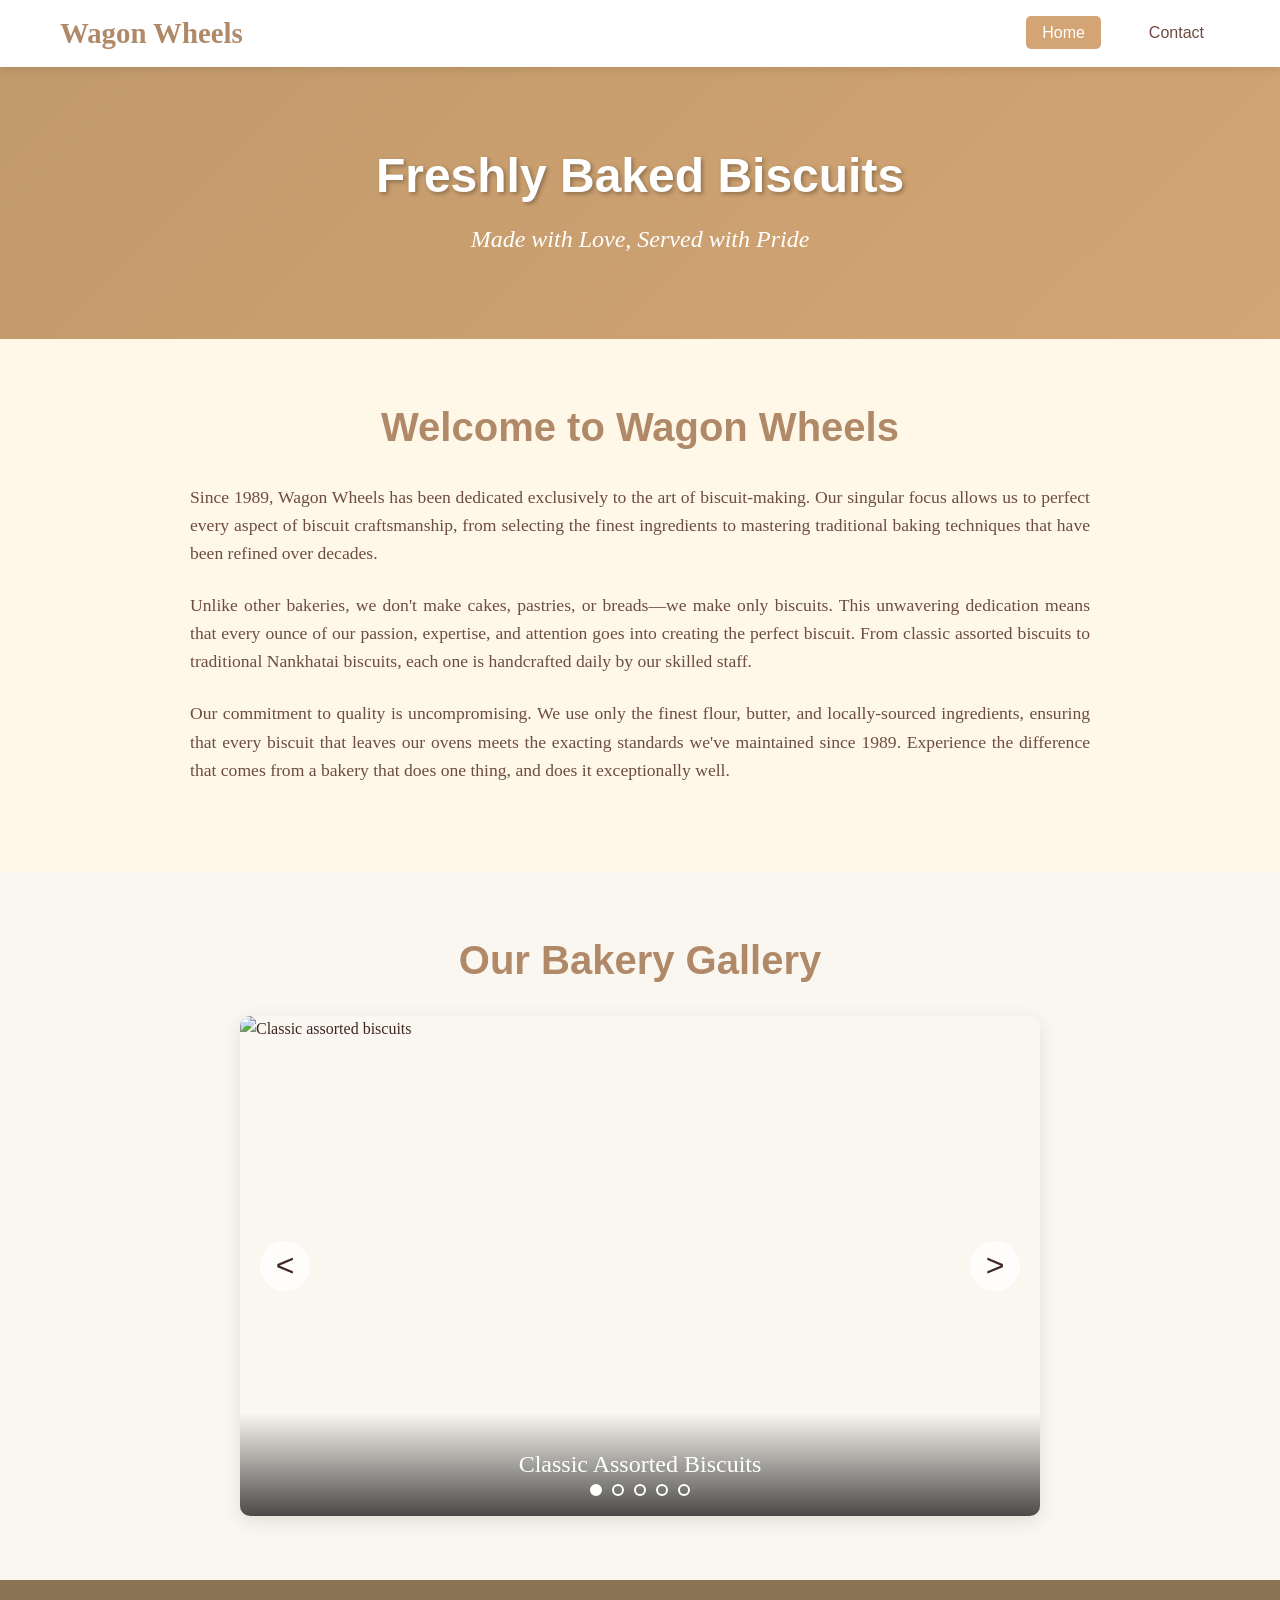
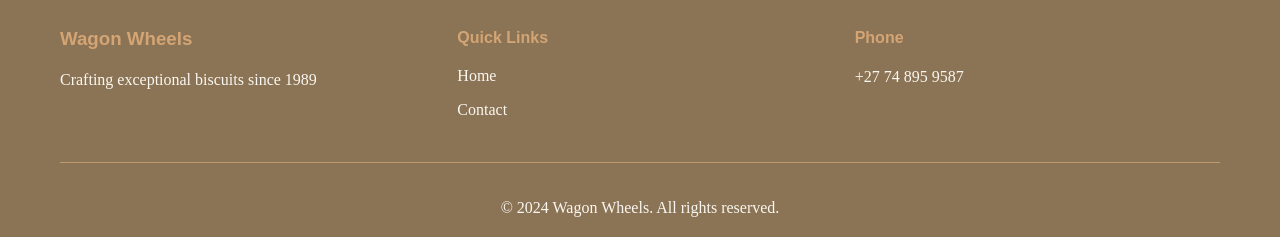
==== index.html @ d59f8a01 "Update contact info: change phone to +27 74 895 9587, email to WagonWheels2015@outlook.com, remove b" ====
<!DOCTYPE html>
<html lang="en">
<head>
    <meta charset="UTF-8">
    <meta name="viewport" content="width=device-width, initial-scale=1.0">
    <meta name="description" content="Wagon Wheels - Artisan biscuits made fresh daily since 1989">
    <title>Wagon Wheels - Home</title>
    <link rel="stylesheet" href="styles.css">
</head>
<body>
    <!-- Navigation -->
    <nav class="navbar">
        <div class="container">
            <div class="nav-brand">
                <h1>Wagon Wheels</h1>
            </div>
            <ul class="nav-menu">
                <li><a href="index.html" class="active">Home</a></li>
                <li><a href="contact.html">Contact</a></li>
            </ul>
        </div>
    </nav>

    <!-- Hero Section -->
    <section class="hero">
        <div class="container">
            <div class="hero-content">
                <h2>Freshly Baked Biscuits</h2>
                <p>Made with Love, Served with Pride</p>
            </div>
        </div>
    </section>

    <!-- About Section -->
    <section class="about">
        <div class="container">
            <h2>Welcome to Wagon Wheels</h2>
            <div class="about-content">
                <p>
                    Since 1989, Wagon Wheels has been dedicated exclusively to the art of biscuit-making. 
                    Our singular focus allows us to perfect every aspect of biscuit craftsmanship, from selecting 
                    the finest ingredients to mastering traditional baking techniques that have been refined over decades.
                </p>
                <p>
                    Unlike other bakeries, we don't make cakes, pastries, or breads—we make only biscuits. 
                    This unwavering dedication means that every ounce of our passion, expertise, and attention 
                    goes into creating the perfect biscuit. From classic assorted biscuits to traditional Nankhatai 
                    biscuits, each one is handcrafted daily by our skilled staff.
                </p>
                <p>
                    Our commitment to quality is uncompromising. We use only the finest flour, butter, and 
                    locally-sourced ingredients, ensuring that every biscuit that leaves our ovens meets the 
                    exacting standards we've maintained since 1989. Experience the difference that comes from 
                    a bakery that does one thing, and does it exceptionally well.
                </p>
            </div>
        </div>
    </section>

    <!-- Image Carousel Section -->
    <section class="carousel-section">
        <div class="container">
            <h2>Our Bakery Gallery</h2>
            <div class="carousel-container">
                <div class="carousel">
                    <div class="carousel-slide active">
                        <img src="https://via.placeholder.com/800x500/D4A574/FFFFFF?text=Classic+Assorted+Biscuits" alt="Classic assorted biscuits">
                        <div class="carousel-caption">Classic Assorted Biscuits</div>
                    </div>
                    <div class="carousel-slide">
                        <img src="https://via.placeholder.com/800x500/C19A6B/FFFFFF?text=Traditional+Nankhatai" alt="Traditional Nankhatai biscuits">
                        <div class="carousel-caption">Traditional Nankhatai Biscuits</div>
                    </div>
                    <div class="carousel-slide">
                        <img src="https://via.placeholder.com/800x500/B08968/FFFFFF?text=Handcrafted+Biscuits" alt="Handcrafted biscuits">
                        <div class="carousel-caption">Handcrafted Biscuits</div>
                    </div>
                    <div class="carousel-slide">
                        <img src="https://via.placeholder.com/800x500/D4A574/FFFFFF?text=Skilled+Craftsmanship" alt="Skilled staff crafting biscuits">
                        <div class="carousel-caption">Skilled Craftsmanship</div>
                    </div>
                    <div class="carousel-slide">
                        <img src="https://via.placeholder.com/800x500/C19A6B/FFFFFF?text=Fresh+Baked+Daily" alt="Fresh baked biscuits">
                        <div class="carousel-caption">Fresh Baked Daily</div>
                    </div>
                </div>
                
                <!-- Carousel Controls -->
                <button class="carousel-control prev" aria-label="Previous slide">
                    <span>&lt;</span>
                </button>
                <button class="carousel-control next" aria-label="Next slide">
                    <span>&gt;</span>
                </button>

                <!-- Carousel Indicators -->
                <div class="carousel-indicators">
                    <button class="indicator active" data-slide="0" aria-label="Go to slide 1"></button>
                    <button class="indicator" data-slide="1" aria-label="Go to slide 2"></button>
                    <button class="indicator" data-slide="2" aria-label="Go to slide 3"></button>
                    <button class="indicator" data-slide="3" aria-label="Go to slide 4"></button>
                    <button class="indicator" data-slide="4" aria-label="Go to slide 5"></button>
                </div>
            </div>
        </div>
    </section>

    <!-- Footer -->
    <footer class="footer">
        <div class="container">
            <div class="footer-content">
                <div class="footer-section">
                    <h3>Wagon Wheels</h3>
                    <p>Crafting exceptional biscuits since 1989</p>
                </div>
                <div class="footer-section">
                    <h4>Quick Links</h4>
                    <ul>
                        <li><a href="index.html">Home</a></li>
                        <li><a href="contact.html">Contact</a></li>
                    </ul>
                </div>
                <div class="footer-section">
                    <h4>Phone</h4>
                    <p>+27 74 895 9587</p>
                </div>
            </div>
            <div class="footer-bottom">
                <p>&copy; 2024 Wagon Wheels. All rights reserved.</p>
            </div>
        </div>
    </footer>

    <script src="carousel.js"></script>
</body>
</html>
---- styles.css ----
/* ============================================
   CSS Variables - Bakery Theme Colors
   ============================================ */
:root {
    --cream: #FAF7F0;
    --off-white: #FFF8E8;
    --golden-brown: #D4A574;
    --wheat: #C19A6B;
    --bread-crust: #B08968;
    --dark-brown: #8B7355;
    --text-dark: #3E2723;
    --text-light: #6D4C41;
    --accent: #D2691E;
    --white: #FFFFFF;
    --shadow: rgba(0, 0, 0, 0.1);
    --shadow-hover: rgba(0, 0, 0, 0.15);
}

/* ============================================
   Reset & Base Styles
   ============================================ */
* {
    margin: 0;
    padding: 0;
    box-sizing: border-box;
}

body {
    font-family: 'Georgia', 'Times New Roman', serif;
    line-height: 1.6;
    color: var(--text-dark);
    background-color: var(--cream);
}

h1, h2, h3, h4, h5, h6 {
    font-family: 'Arial', 'Helvetica', sans-serif;
    font-weight: 600;
    line-height: 1.2;
    color: var(--text-dark);
}

a {
    text-decoration: none;
    color: var(--text-light);
    transition: color 0.3s ease;
}

a:hover {
    color: var(--accent);
}

img {
    max-width: 100%;
    height: auto;
    display: block;
}

.container {
    max-width: 1200px;
    margin: 0 auto;
    padding: 0 20px;
}

/* ============================================
   Navigation Bar
   ============================================ */
.navbar {
    background-color: var(--white);
    box-shadow: 0 2px 10px var(--shadow);
    position: sticky;
    top: 0;
    z-index: 1000;
}

.navbar .container {
    display: flex;
    justify-content: space-between;
    align-items: center;
    padding: 1rem 20px;
}

.nav-brand h1 {
    color: var(--bread-crust);
    font-size: 1.8rem;
    font-family: 'Georgia', serif;
}

.nav-menu {
    display: flex;
    list-style: none;
    gap: 2rem;
}

.nav-menu a {
    font-family: 'Arial', sans-serif;
    font-weight: 500;
    padding: 0.5rem 1rem;
    border-radius: 5px;
    transition: all 0.3s ease;
}

.nav-menu a:hover,
.nav-menu a.active {
    background-color: var(--golden-brown);
    color: var(--white);
}

/* ============================================
   Hero Section
   ============================================ */
.hero {
    background: linear-gradient(135deg, var(--wheat) 0%, var(--golden-brown) 100%);
    color: var(--white);
    padding: 5rem 0;
    text-align: center;
}

.hero-content h2 {
    font-size: 3rem;
    margin-bottom: 1rem;
    color: var(--white);
    text-shadow: 2px 2px 4px rgba(0, 0, 0, 0.3);
}

.hero-content p {
    font-size: 1.5rem;
    font-style: italic;
}

/* ============================================
   About Section
   ============================================ */
.about {
    padding: 4rem 0;
    background-color: var(--off-white);
}

.about h2 {
    text-align: center;
    font-size: 2.5rem;
    margin-bottom: 2rem;
    color: var(--bread-crust);
}

.about-content {
    max-width: 900px;
    margin: 0 auto;
}

.about-content p {
    font-size: 1.1rem;
    margin-bottom: 1.5rem;
    text-align: justify;
    color: var(--text-light);
}

/* ============================================
   Carousel Section
   ============================================ */
.carousel-section {
    padding: 4rem 0;
    background-color: var(--cream);
}

.carousel-section h2 {
    text-align: center;
    font-size: 2.5rem;
    margin-bottom: 2rem;
    color: var(--bread-crust);
}

.carousel-container {
    position: relative;
    max-width: 800px;
    margin: 0 auto;
    overflow: hidden;
    border-radius: 10px;
    box-shadow: 0 5px 20px var(--shadow);
}

.carousel {
    position: relative;
    width: 100%;
    height: 500px;
}

.carousel-slide {
    position: absolute;
    top: 0;
    left: 0;
    width: 100%;
    height: 100%;
    opacity: 0;
    transition: opacity 0.5s ease-in-out;
}

.carousel-slide.active {
    opacity: 1;
}

.carousel-slide img {
    width: 100%;
    height: 100%;
    object-fit: cover;
}

.carousel-caption {
    position: absolute;
    bottom: 0;
    left: 0;
    right: 0;
    background: linear-gradient(to top, rgba(0, 0, 0, 0.7), transparent);
    color: var(--white);
    padding: 2rem;
    font-size: 1.5rem;
    text-align: center;
}

.carousel-control {
    position: absolute;
    top: 50%;
    transform: translateY(-50%);
    background-color: rgba(255, 255, 255, 0.8);
    border: none;
    color: var(--text-dark);
    font-size: 2rem;
    width: 50px;
    height: 50px;
    border-radius: 50%;
    cursor: pointer;
    transition: all 0.3s ease;
    z-index: 10;
}

.carousel-control:hover {
    background-color: var(--golden-brown);
    color: var(--white);
}

.carousel-control.prev {
    left: 20px;
}

.carousel-control.next {
    right: 20px;
}

.carousel-indicators {
    position: absolute;
    bottom: 20px;
    left: 50%;
    transform: translateX(-50%);
    display: flex;
    gap: 10px;
    z-index: 10;
}

.indicator {
    width: 12px;
    height: 12px;
    border-radius: 50%;
    border: 2px solid var(--white);
    background-color: transparent;
    cursor: pointer;
    transition: all 0.3s ease;
}

.indicator.active,
.indicator:hover {
    background-color: var(--white);
}

/* ============================================
   Contact Page Styles
   ============================================ */
.page-hero {
    background: linear-gradient(135deg, var(--bread-crust) 0%, var(--wheat) 100%);
    color: var(--white);
    padding: 3rem 0;
    text-align: center;
}

.page-hero h2 {
    font-size: 2.5rem;
    margin-bottom: 0.5rem;
    color: var(--white);
}

.page-hero p {
    font-size: 1.2rem;
}

.contact-info {
    padding: 4rem 0;
    background-color: var(--off-white);
}

.contact-grid {
    display: grid;
    grid-template-columns: repeat(auto-fit, minmax(250px, 1fr));
    gap: 2rem;
    margin-top: 2rem;
}

.contact-card {
    background-color: var(--white);
    padding: 2rem;
    border-radius: 10px;
    text-align: center;
    box-shadow: 0 3px 15px var(--shadow);
    transition: transform 0.3s ease, box-shadow 0.3s ease;
}

.contact-card:hover {
    transform: translateY(-5px);
    box-shadow: 0 5px 20px var(--shadow-hover);
}

.contact-icon {
    font-size: 3rem;
    margin-bottom: 1rem;
}

.contact-card h3 {
    color: var(--bread-crust);
    margin-bottom: 1rem;
}

.contact-card a {
    color: var(--accent);
    font-weight: 600;
}

.contact-note {
    font-size: 0.9rem;
    color: var(--text-light);
    margin-top: 0.5rem;
}

/* Business Hours */
.business-hours {
    padding: 4rem 0;
    background-color: var(--cream);
}

.business-hours h2 {
    text-align: center;
    font-size: 2.5rem;
    margin-bottom: 2rem;
    color: var(--bread-crust);
}

.hours-content {
    max-width: 800px;
    margin: 0 auto;
    display: grid;
    grid-template-columns: 1fr 1fr;
    gap: 3rem;
}

.hours-table {
    background-color: var(--white);
    padding: 2rem;
    border-radius: 10px;
    box-shadow: 0 3px 15px var(--shadow);
}

.hours-row {
    display: flex;
    justify-content: space-between;
    padding: 1rem 0;
    border-bottom: 1px solid var(--cream);
}

.hours-row:last-child {
    border-bottom: none;
}

.day {
    font-weight: 600;
    color: var(--text-dark);
}

.time {
    color: var(--accent);
    font-weight: 500;
}

.hours-note {
    background-color: var(--off-white);
    padding: 2rem;
    border-radius: 10px;
    border-left: 4px solid var(--golden-brown);
}

.hours-note p {
    margin-bottom: 0.5rem;
    color: var(--text-light);
}

/* ============================================
   Footer
   ============================================ */
.footer {
    background-color: var(--dark-brown);
    color: var(--cream);
    padding: 3rem 0 1rem;
}

.footer-content {
    display: grid;
    grid-template-columns: repeat(auto-fit, minmax(250px, 1fr));
    gap: 2rem;
    margin-bottom: 2rem;
}

.footer-section h3,
.footer-section h4 {
    color: var(--golden-brown);
    margin-bottom: 1rem;
}

.footer-section p {
    line-height: 1.8;
}

.footer-section ul {
    list-style: none;
}

.footer-section ul li {
    margin-bottom: 0.5rem;
}

.footer-section a {
    color: var(--cream);
}

.footer-section a:hover {
    color: var(--golden-brown);
}

.footer-bottom {
    text-align: center;
    padding-top: 2rem;
    border-top: 1px solid var(--wheat);
}

/* ============================================
   Responsive Design
   ============================================ */
@media (max-width: 768px) {
    .nav-menu {
        gap: 1rem;
    }

    .nav-brand h1 {
        font-size: 1.4rem;
    }

    .hero-content h2 {
        font-size: 2rem;
    }

    .hero-content p {
        font-size: 1.2rem;
    }

    .about h2,
    .carousel-section h2,
    .page-hero h2,
    .business-hours h2 {
        font-size: 2rem;
    }

    .carousel {
        height: 300px;
    }

    .carousel-caption {
        font-size: 1.2rem;
        padding: 1rem;
    }

    .carousel-control {
        width: 40px;
        height: 40px;
        font-size: 1.5rem;
    }

    .carousel-control.prev {
        left: 10px;
    }

    .carousel-control.next {
        right: 10px;
    }

    .hours-content {
        grid-template-columns: 1fr;
        gap: 2rem;
    }

    .contact-grid {
        grid-template-columns: 1fr;
    }
}

@media (max-width: 480px) {
    .navbar .container {
        flex-direction: column;
        gap: 1rem;
    }

    .nav-menu {
        width: 100%;
        justify-content: center;
    }

    .hero {
        padding: 3rem 0;
    }

    .about-content p {
        text-align: left;
    }
}
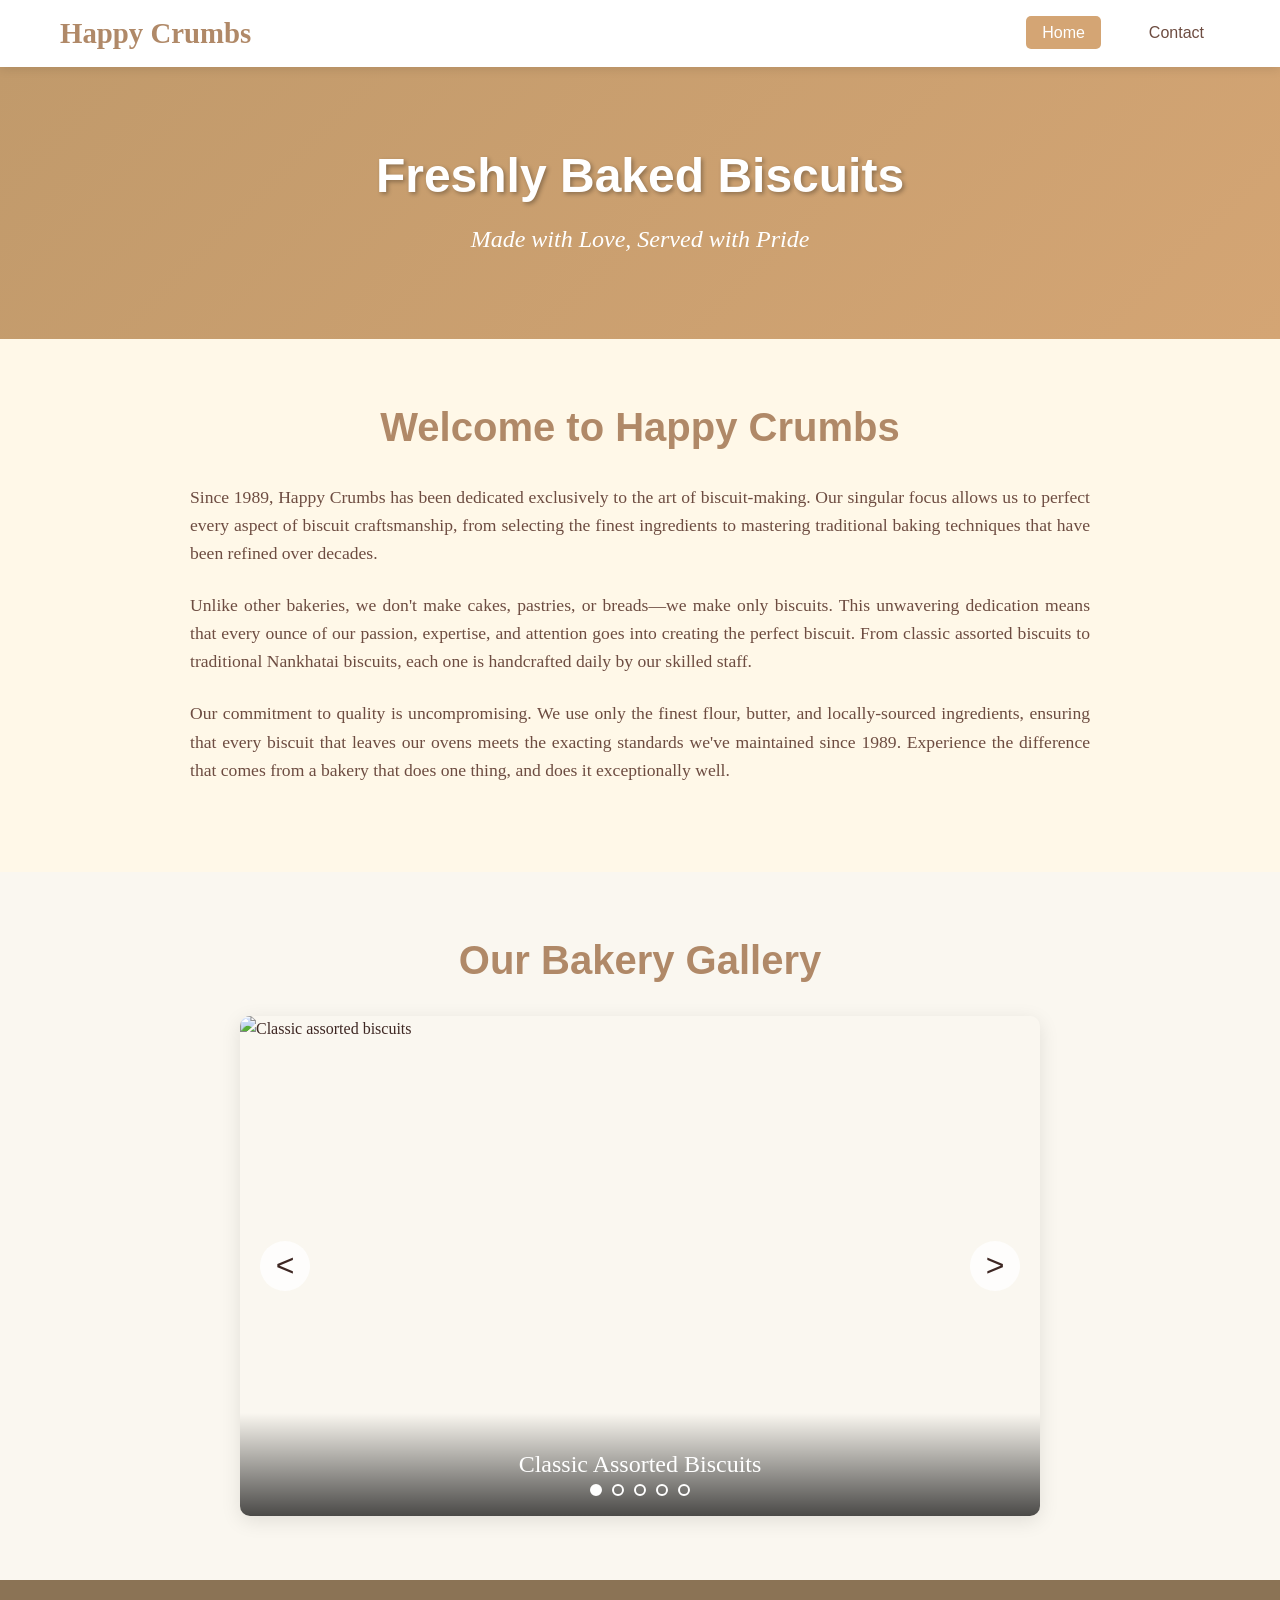
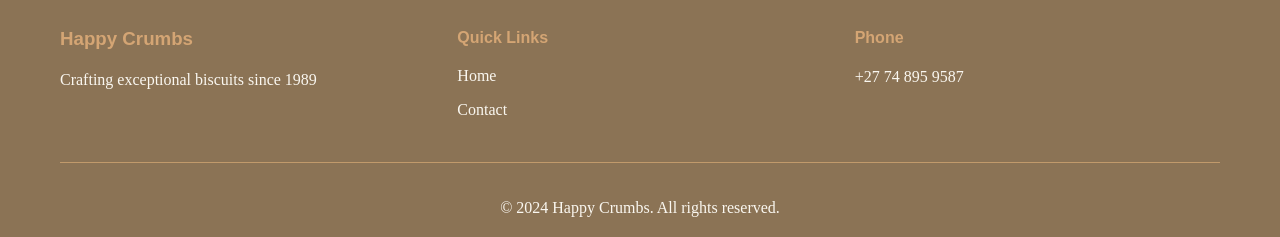
==== commit 93c15537: "Update website content and layout" ====
--- a/index.html
+++ b/index.html
@@ -3,8 +3,8 @@
 <head>
     <meta charset="UTF-8">
     <meta name="viewport" content="width=device-width, initial-scale=1.0">
-    <meta name="description" content="Wagon Wheels - Artisan biscuits made fresh daily since 1989">
-    <title>Wagon Wheels - Home</title>
+    <meta name="description" content="Happy Crumbs - Artisan biscuits made fresh daily since 1989">
+    <title>Happy Crumbs - Home</title>
     <link rel="stylesheet" href="styles.css">
 </head>
 <body>
@@ -12,7 +12,7 @@
     <nav class="navbar">
         <div class="container">
             <div class="nav-brand">
-                <h1>Wagon Wheels</h1>
+                <h1>Happy Crumbs</h1>
             </div>
             <ul class="nav-menu">
                 <li><a href="index.html" class="active">Home</a></li>
@@ -34,10 +34,10 @@
     <!-- About Section -->
     <section class="about">
         <div class="container">
-            <h2>Welcome to Wagon Wheels</h2>
+            <h2>Welcome to Happy Crumbs</h2>
             <div class="about-content">
                 <p>
-                    Since 1989, Wagon Wheels has been dedicated exclusively to the art of biscuit-making. 
+                    Since 1989, Happy Crumbs has been dedicated exclusively to the art of biscuit-making. 
                     Our singular focus allows us to perfect every aspect of biscuit craftsmanship, from selecting 
                     the finest ingredients to mastering traditional baking techniques that have been refined over decades.
                 </p>
@@ -64,23 +64,19 @@
             <div class="carousel-container">
                 <div class="carousel">
                     <div class="carousel-slide active">
-                        <img src="https://via.placeholder.com/800x500/D4A574/FFFFFF?text=Classic+Assorted+Biscuits" alt="Classic assorted biscuits">
+                        <img src="images/Biscuits-8014.jpg" alt="Classic assorted biscuits">
                         <div class="carousel-caption">Classic Assorted Biscuits</div>
-                    </div>
+                    </div>                  
                     <div class="carousel-slide">
-                        <img src="https://via.placeholder.com/800x500/C19A6B/FFFFFF?text=Traditional+Nankhatai" alt="Traditional Nankhatai biscuits">
-                        <div class="carousel-caption">Traditional Nankhatai Biscuits</div>
-                    </div>
-                    <div class="carousel-slide">
-                        <img src="https://via.placeholder.com/800x500/B08968/FFFFFF?text=Handcrafted+Biscuits" alt="Handcrafted biscuits">
+                        <img src="images/Biscuits-8016.jpg" alt="Handcrafted biscuits">
                         <div class="carousel-caption">Handcrafted Biscuits</div>
                     </div>
                     <div class="carousel-slide">
-                        <img src="https://via.placeholder.com/800x500/D4A574/FFFFFF?text=Skilled+Craftsmanship" alt="Skilled staff crafting biscuits">
+                        <img src="images/Biscuits-8011.jpg" alt="Skilled staff crafting biscuits">
                         <div class="carousel-caption">Skilled Craftsmanship</div>
                     </div>
                     <div class="carousel-slide">
-                        <img src="https://via.placeholder.com/800x500/C19A6B/FFFFFF?text=Fresh+Baked+Daily" alt="Fresh baked biscuits">
+                        <img src="images/Biscuits-8028.jpg" alt="Fresh baked biscuits">
                         <div class="carousel-caption">Fresh Baked Daily</div>
                     </div>
                 </div>
@@ -110,7 +106,7 @@
         <div class="container">
             <div class="footer-content">
                 <div class="footer-section">
-                    <h3>Wagon Wheels</h3>
+                    <h3>Happy Crumbs</h3>
                     <p>Crafting exceptional biscuits since 1989</p>
                 </div>
                 <div class="footer-section">
@@ -126,7 +122,7 @@
                 </div>
             </div>
             <div class="footer-bottom">
-                <p>&copy; 2024 Wagon Wheels. All rights reserved.</p>
+                <p>&copy; 2024 Happy Crumbs. All rights reserved.</p>
             </div>
         </div>
     </footer>
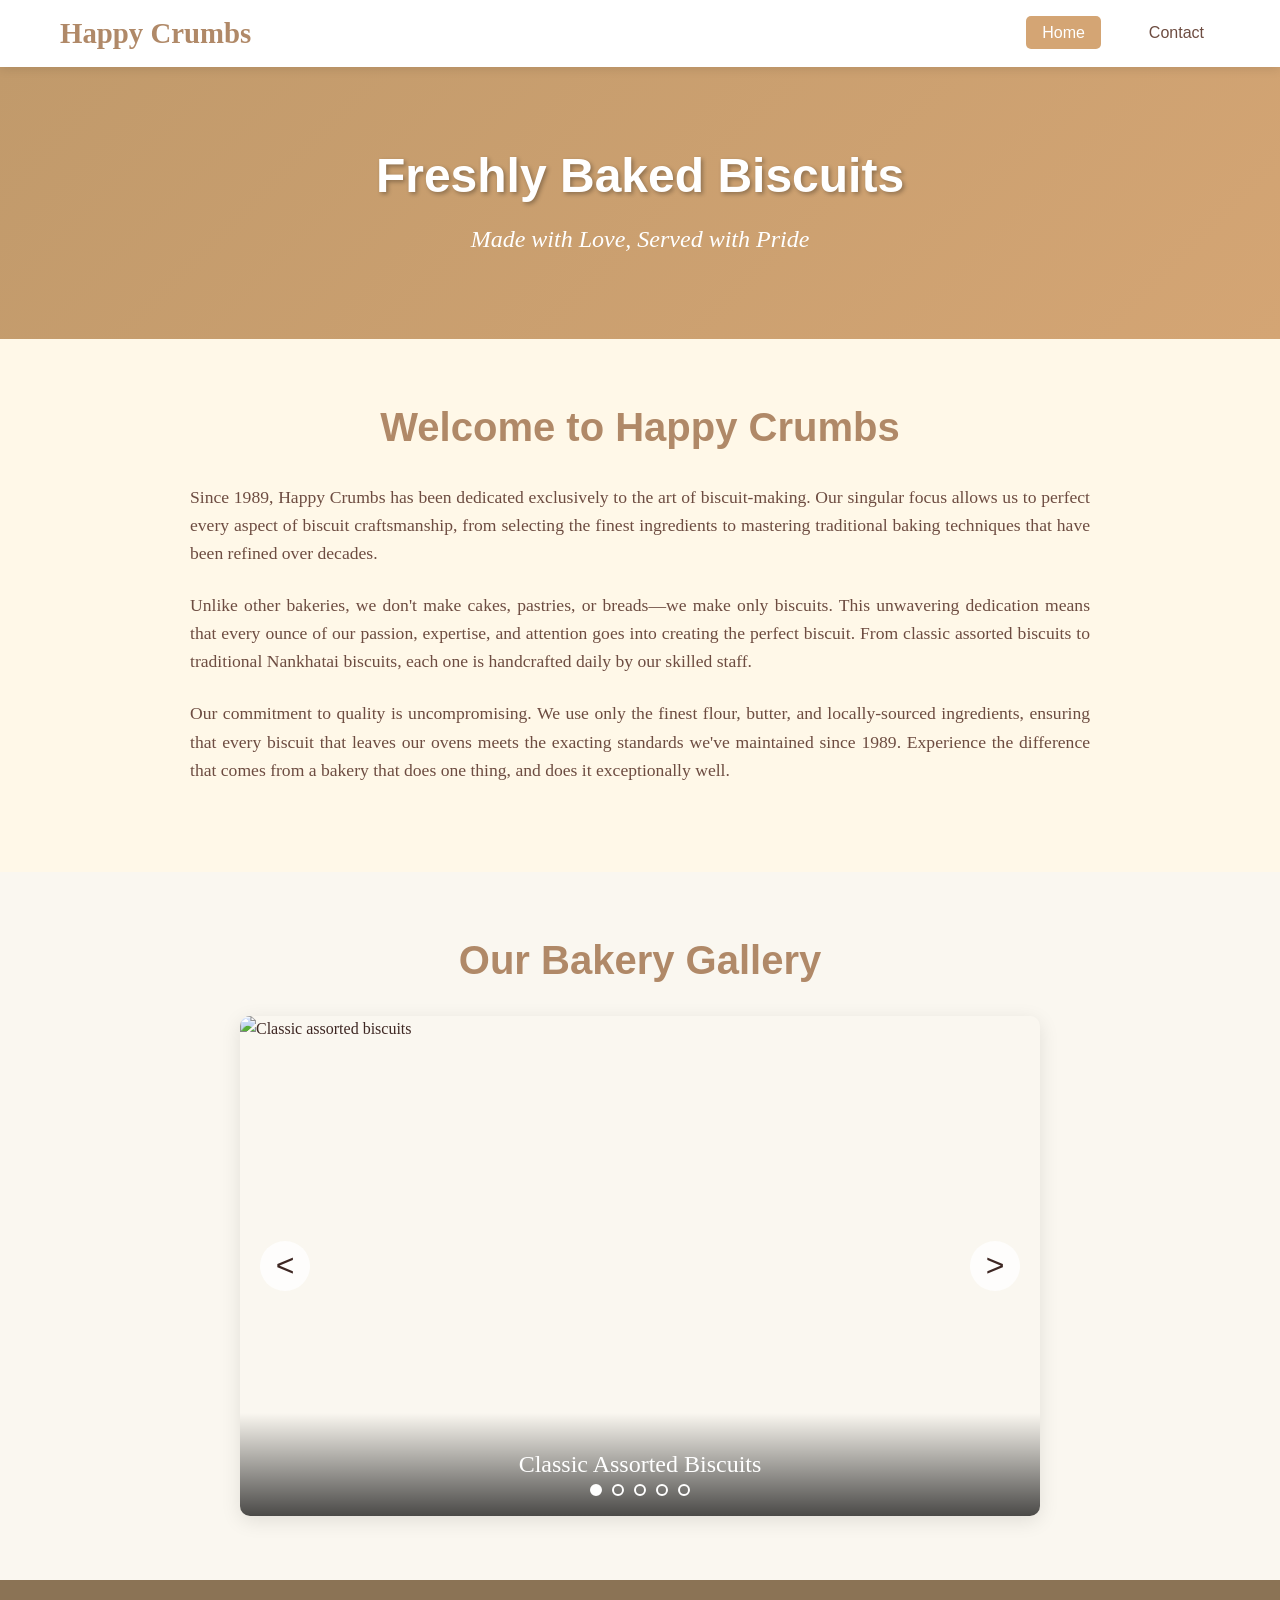
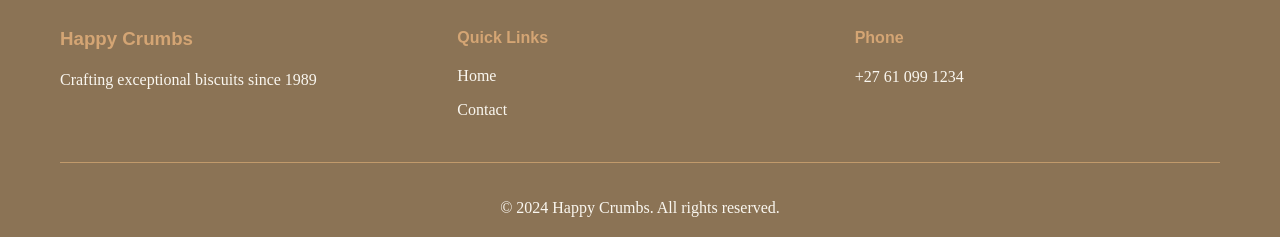
==== commit 62afaaa2: "Updated number" ====
--- a/index.html
+++ b/index.html
@@ -118,7 +118,7 @@
                 </div>
                 <div class="footer-section">
                     <h4>Phone</h4>
-                    <p>+27 74 895 9587</p>
+                    <p>+27 61 099 1234</p>
                 </div>
             </div>
             <div class="footer-bottom">
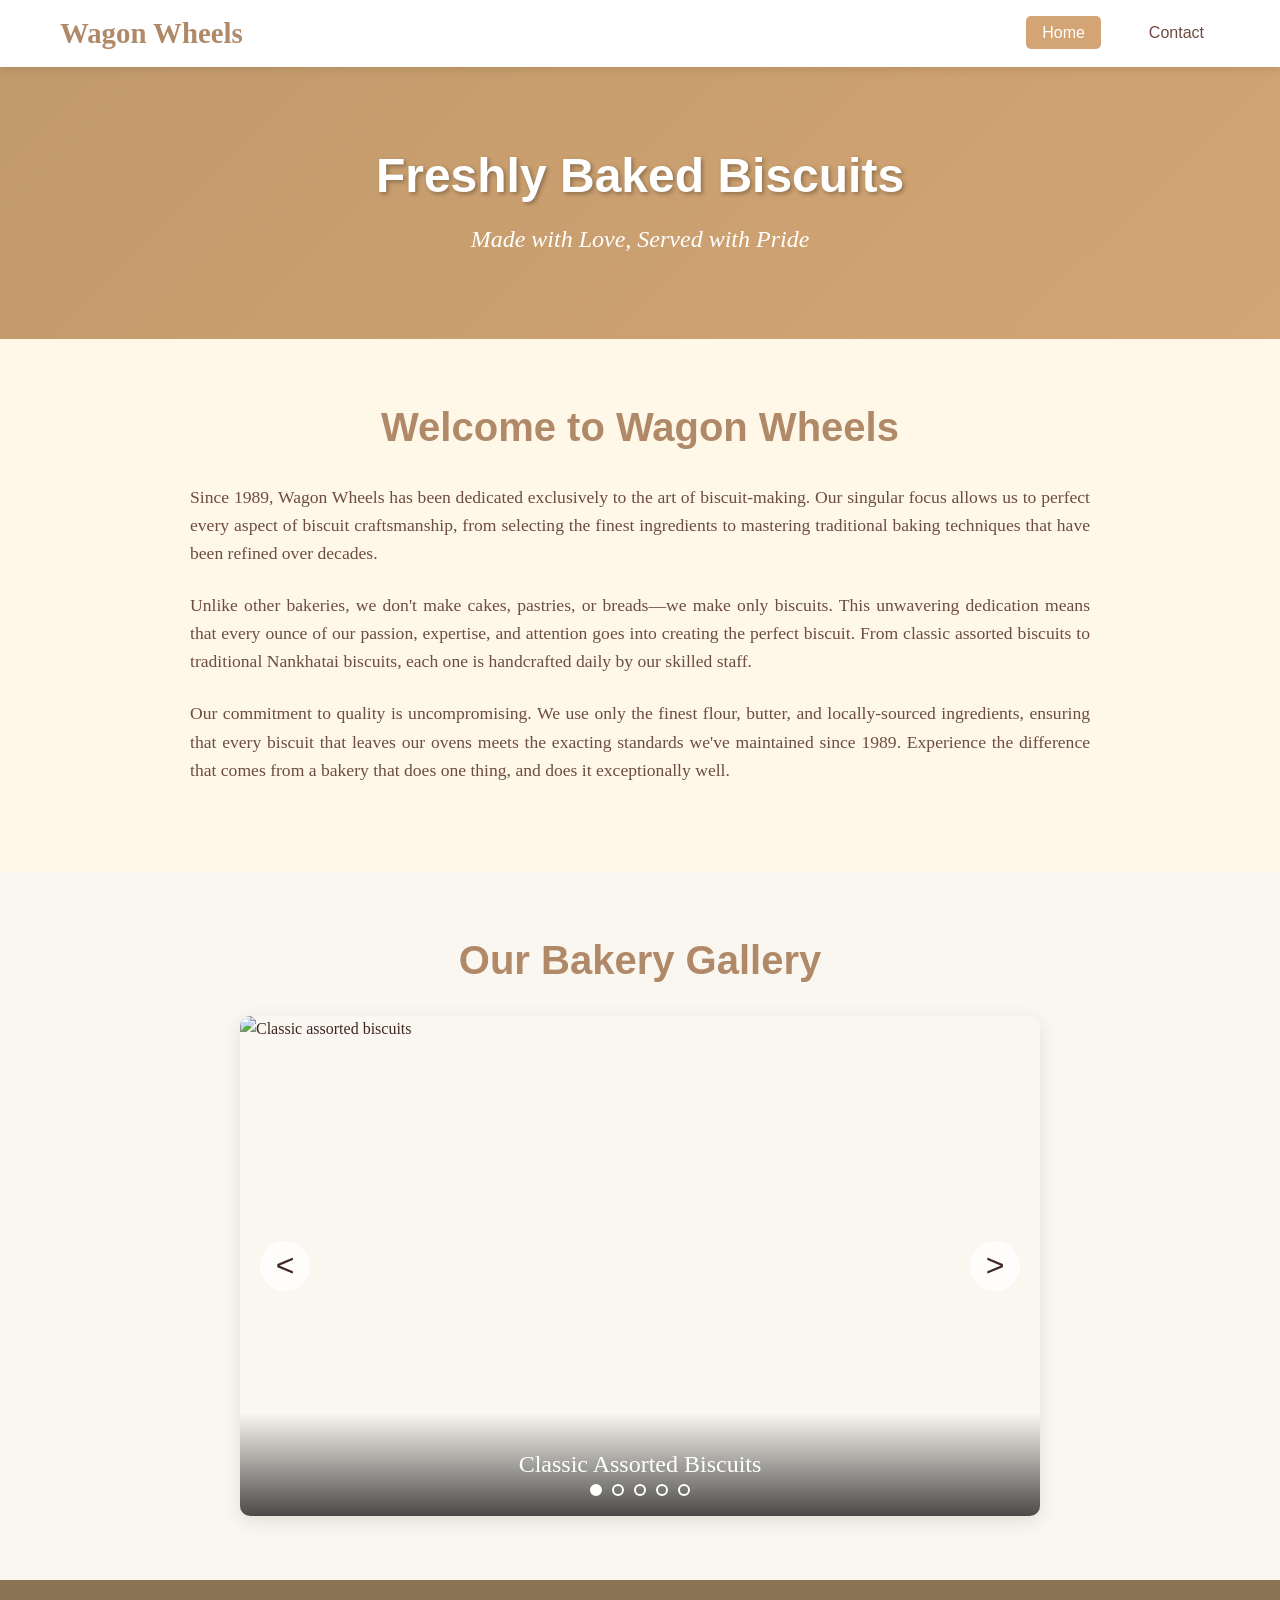
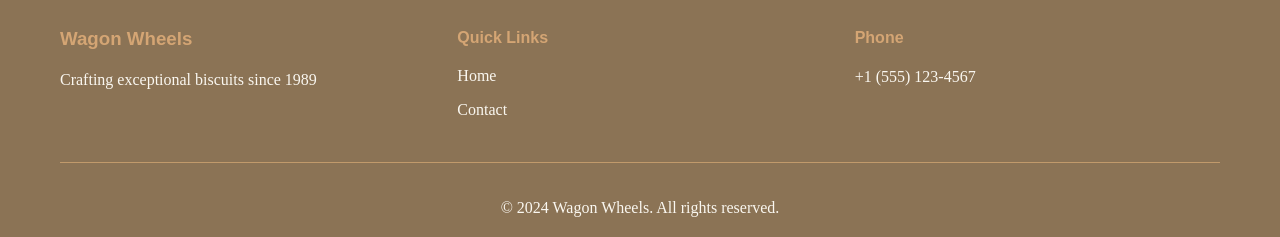
==== commit 4356b89f: "Update brand name to Wagon Wheels and update contact information Co-authored-by: TimmyGov <245004118" ====
--- a/index.html
+++ b/index.html
@@ -3,8 +3,8 @@
 <head>
     <meta charset="UTF-8">
     <meta name="viewport" content="width=device-width, initial-scale=1.0">
-    <meta name="description" content="Happy Crumbs - Artisan biscuits made fresh daily since 1989">
-    <title>Happy Crumbs - Home</title>
+    <meta name="description" content="Wagon Wheels - Artisan biscuits made fresh daily since 1989">
+    <title>Wagon Wheels - Home</title>
     <link rel="stylesheet" href="styles.css">
 </head>
 <body>
@@ -12,7 +12,7 @@
     <nav class="navbar">
         <div class="container">
             <div class="nav-brand">
-                <h1>Happy Crumbs</h1>
+                <h1>Wagon Wheels</h1>
             </div>
             <ul class="nav-menu">
                 <li><a href="index.html" class="active">Home</a></li>
@@ -34,10 +34,10 @@
     <!-- About Section -->
     <section class="about">
         <div class="container">
-            <h2>Welcome to Happy Crumbs</h2>
+            <h2>Welcome to Wagon Wheels</h2>
             <div class="about-content">
                 <p>
-                    Since 1989, Happy Crumbs has been dedicated exclusively to the art of biscuit-making. 
+                    Since 1989, Wagon Wheels has been dedicated exclusively to the art of biscuit-making. 
                     Our singular focus allows us to perfect every aspect of biscuit craftsmanship, from selecting 
                     the finest ingredients to mastering traditional baking techniques that have been refined over decades.
                 </p>
@@ -106,7 +106,7 @@
         <div class="container">
             <div class="footer-content">
                 <div class="footer-section">
-                    <h3>Happy Crumbs</h3>
+                    <h3>Wagon Wheels</h3>
                     <p>Crafting exceptional biscuits since 1989</p>
                 </div>
                 <div class="footer-section">
@@ -118,11 +118,11 @@
                 </div>
                 <div class="footer-section">
                     <h4>Phone</h4>
-                    <p>+27 61 099 1234</p>
+                    <p>+1 (555) 123-4567</p>
                 </div>
             </div>
             <div class="footer-bottom">
-                <p>&copy; 2024 Happy Crumbs. All rights reserved.</p>
+                <p>&copy; 2024 Wagon Wheels. All rights reserved.</p>
             </div>
         </div>
     </footer>
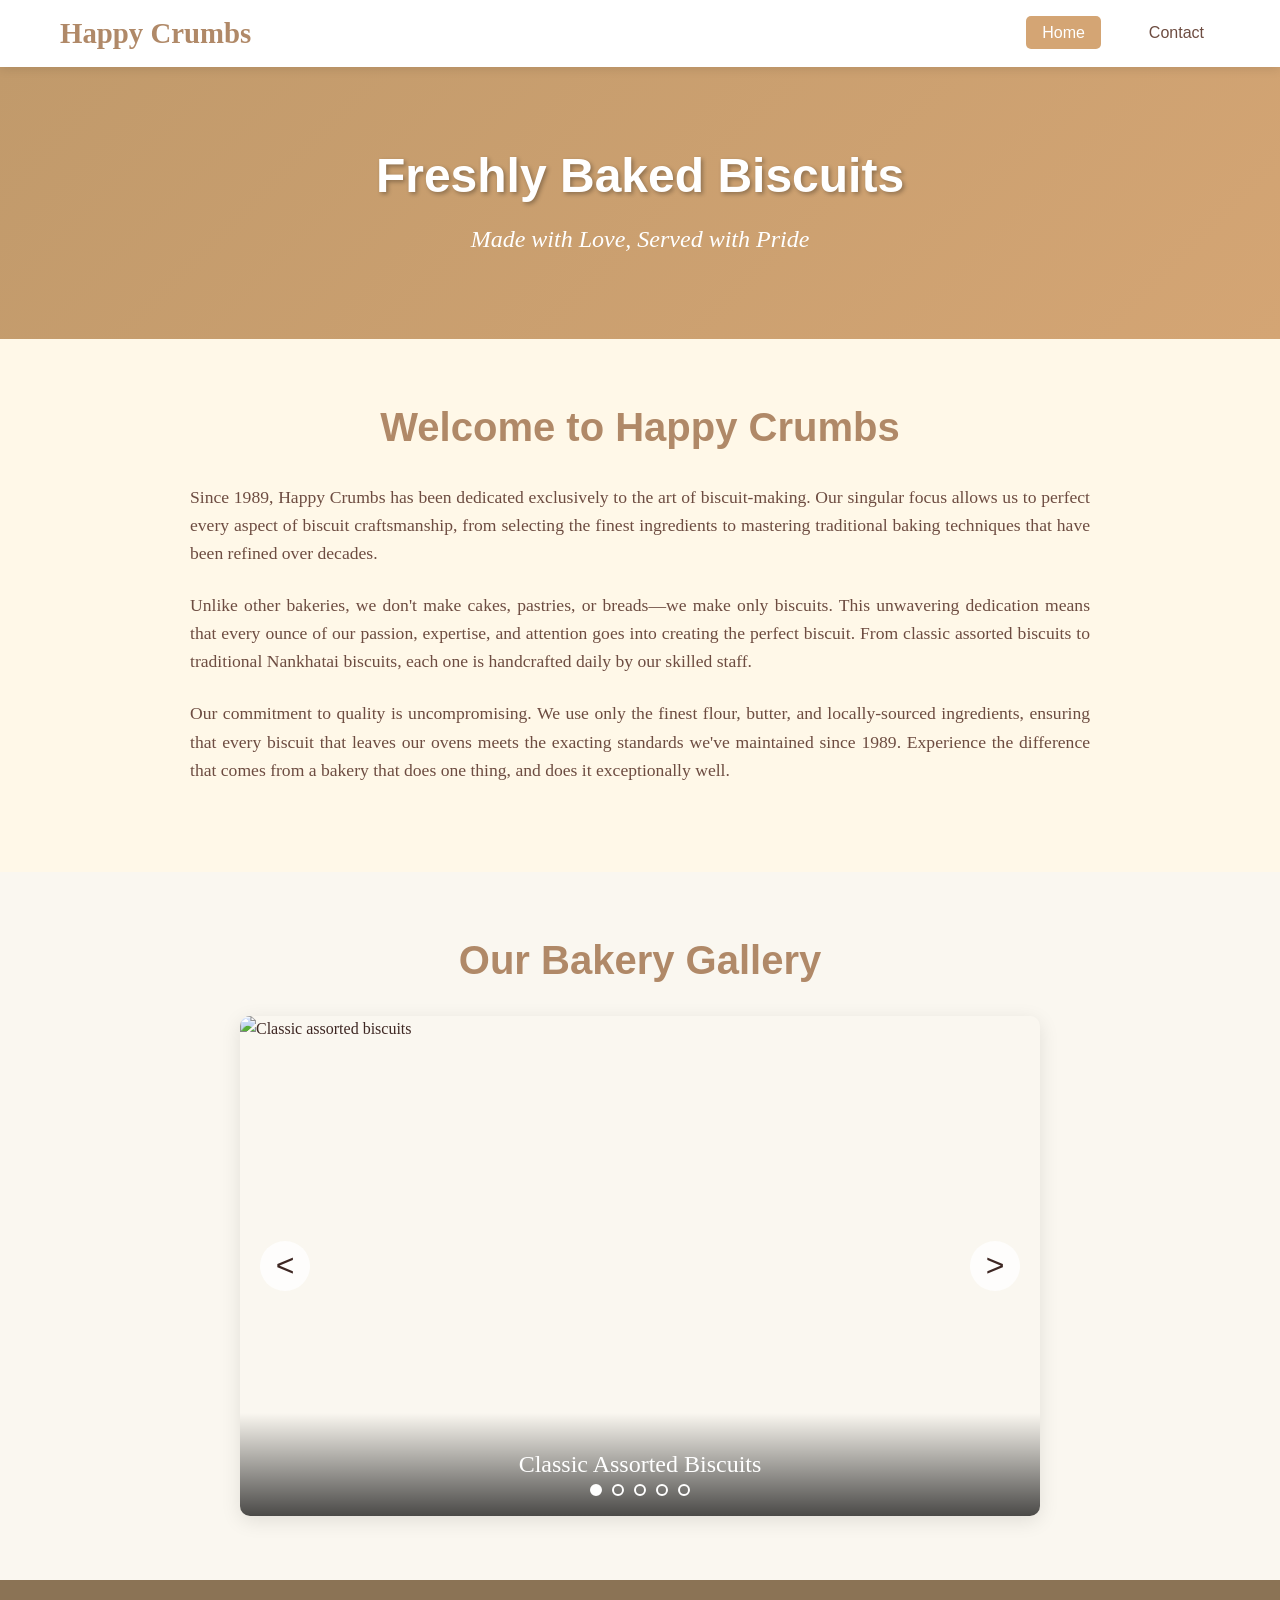
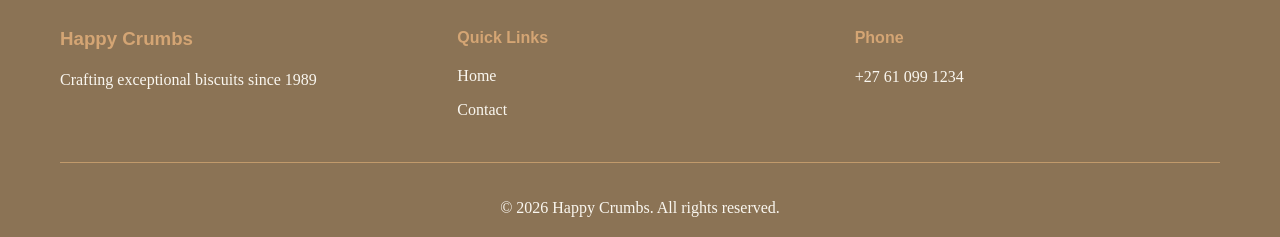
==== commit 26cb52df: "updated year" ====
--- a/index.html
+++ b/index.html
@@ -3,8 +3,8 @@
 <head>
     <meta charset="UTF-8">
     <meta name="viewport" content="width=device-width, initial-scale=1.0">
-    <meta name="description" content="Wagon Wheels - Artisan biscuits made fresh daily since 1989">
-    <title>Wagon Wheels - Home</title>
+    <meta name="description" content="Happy Crumbs - Artisan biscuits made fresh daily since 1989">
+    <title>Happy Crumbs - Home</title>
     <link rel="stylesheet" href="styles.css">
 </head>
 <body>
@@ -12,7 +12,7 @@
     <nav class="navbar">
         <div class="container">
             <div class="nav-brand">
-                <h1>Wagon Wheels</h1>
+                <h1>Happy Crumbs</h1>
             </div>
             <ul class="nav-menu">
                 <li><a href="index.html" class="active">Home</a></li>
@@ -34,10 +34,10 @@
     <!-- About Section -->
     <section class="about">
         <div class="container">
-            <h2>Welcome to Wagon Wheels</h2>
+            <h2>Welcome to Happy Crumbs</h2>
             <div class="about-content">
                 <p>
-                    Since 1989, Wagon Wheels has been dedicated exclusively to the art of biscuit-making. 
+                    Since 1989, Happy Crumbs has been dedicated exclusively to the art of biscuit-making. 
                     Our singular focus allows us to perfect every aspect of biscuit craftsmanship, from selecting 
                     the finest ingredients to mastering traditional baking techniques that have been refined over decades.
                 </p>
@@ -106,7 +106,7 @@
         <div class="container">
             <div class="footer-content">
                 <div class="footer-section">
-                    <h3>Wagon Wheels</h3>
+                    <h3>Happy Crumbs</h3>
                     <p>Crafting exceptional biscuits since 1989</p>
                 </div>
                 <div class="footer-section">
@@ -118,11 +118,11 @@
                 </div>
                 <div class="footer-section">
                     <h4>Phone</h4>
-                    <p>+1 (555) 123-4567</p>
+                    <p>+27 61 099 1234</p>
                 </div>
             </div>
             <div class="footer-bottom">
-                <p>&copy; 2024 Wagon Wheels. All rights reserved.</p>
+                <p>&copy; 2026 Happy Crumbs. All rights reserved.</p>
             </div>
         </div>
     </footer>
